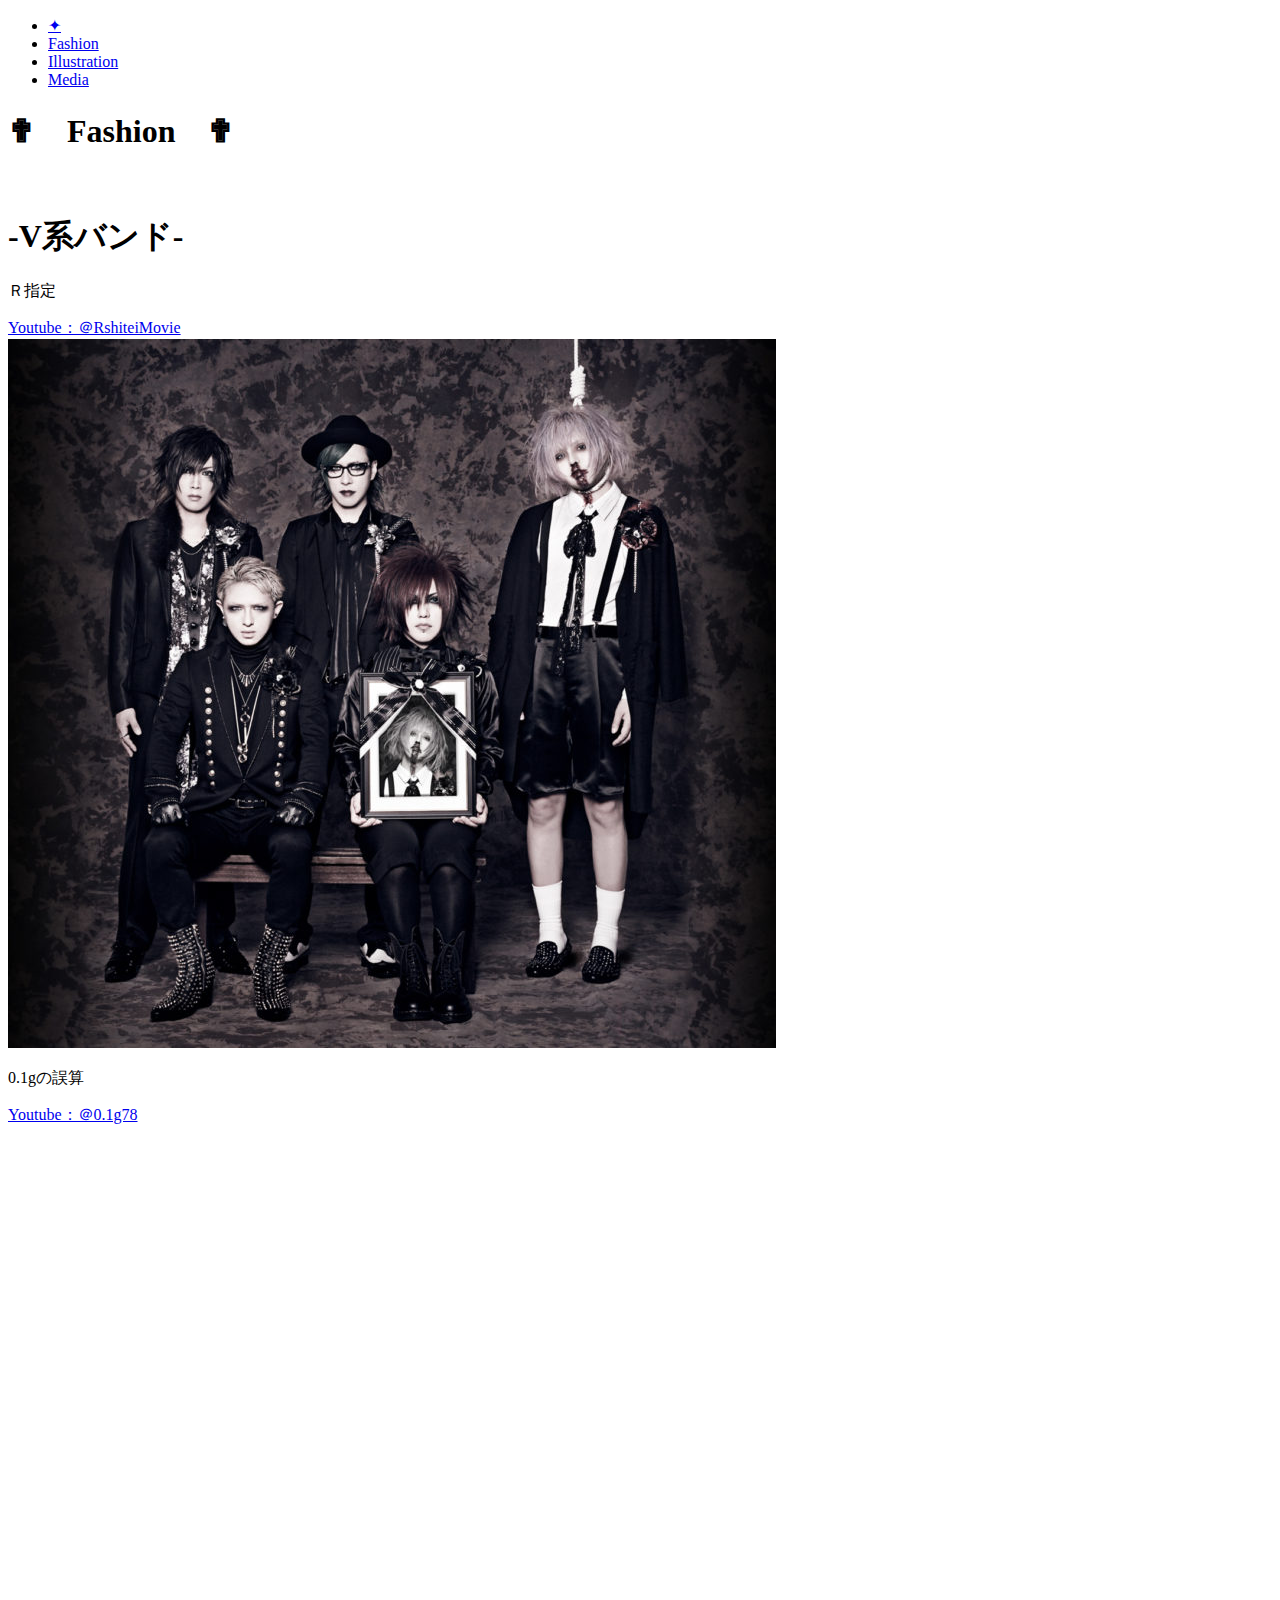
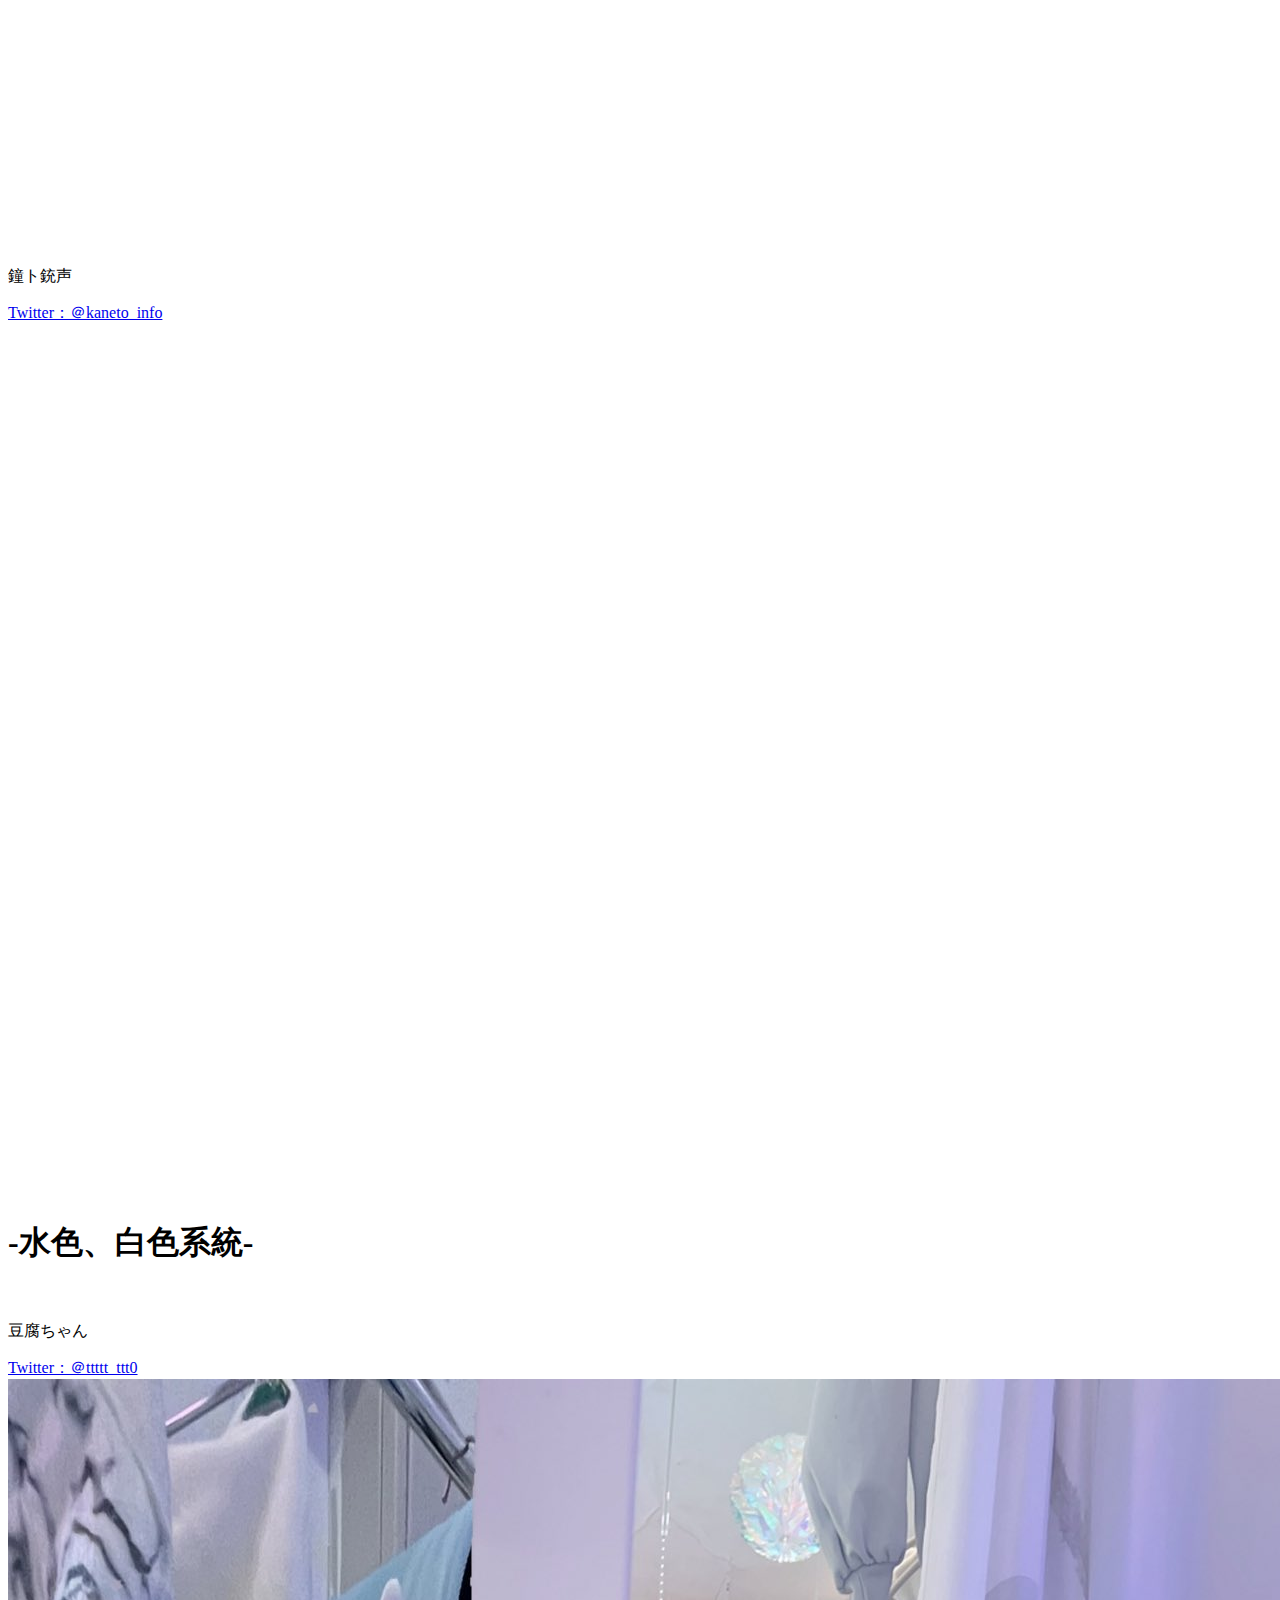
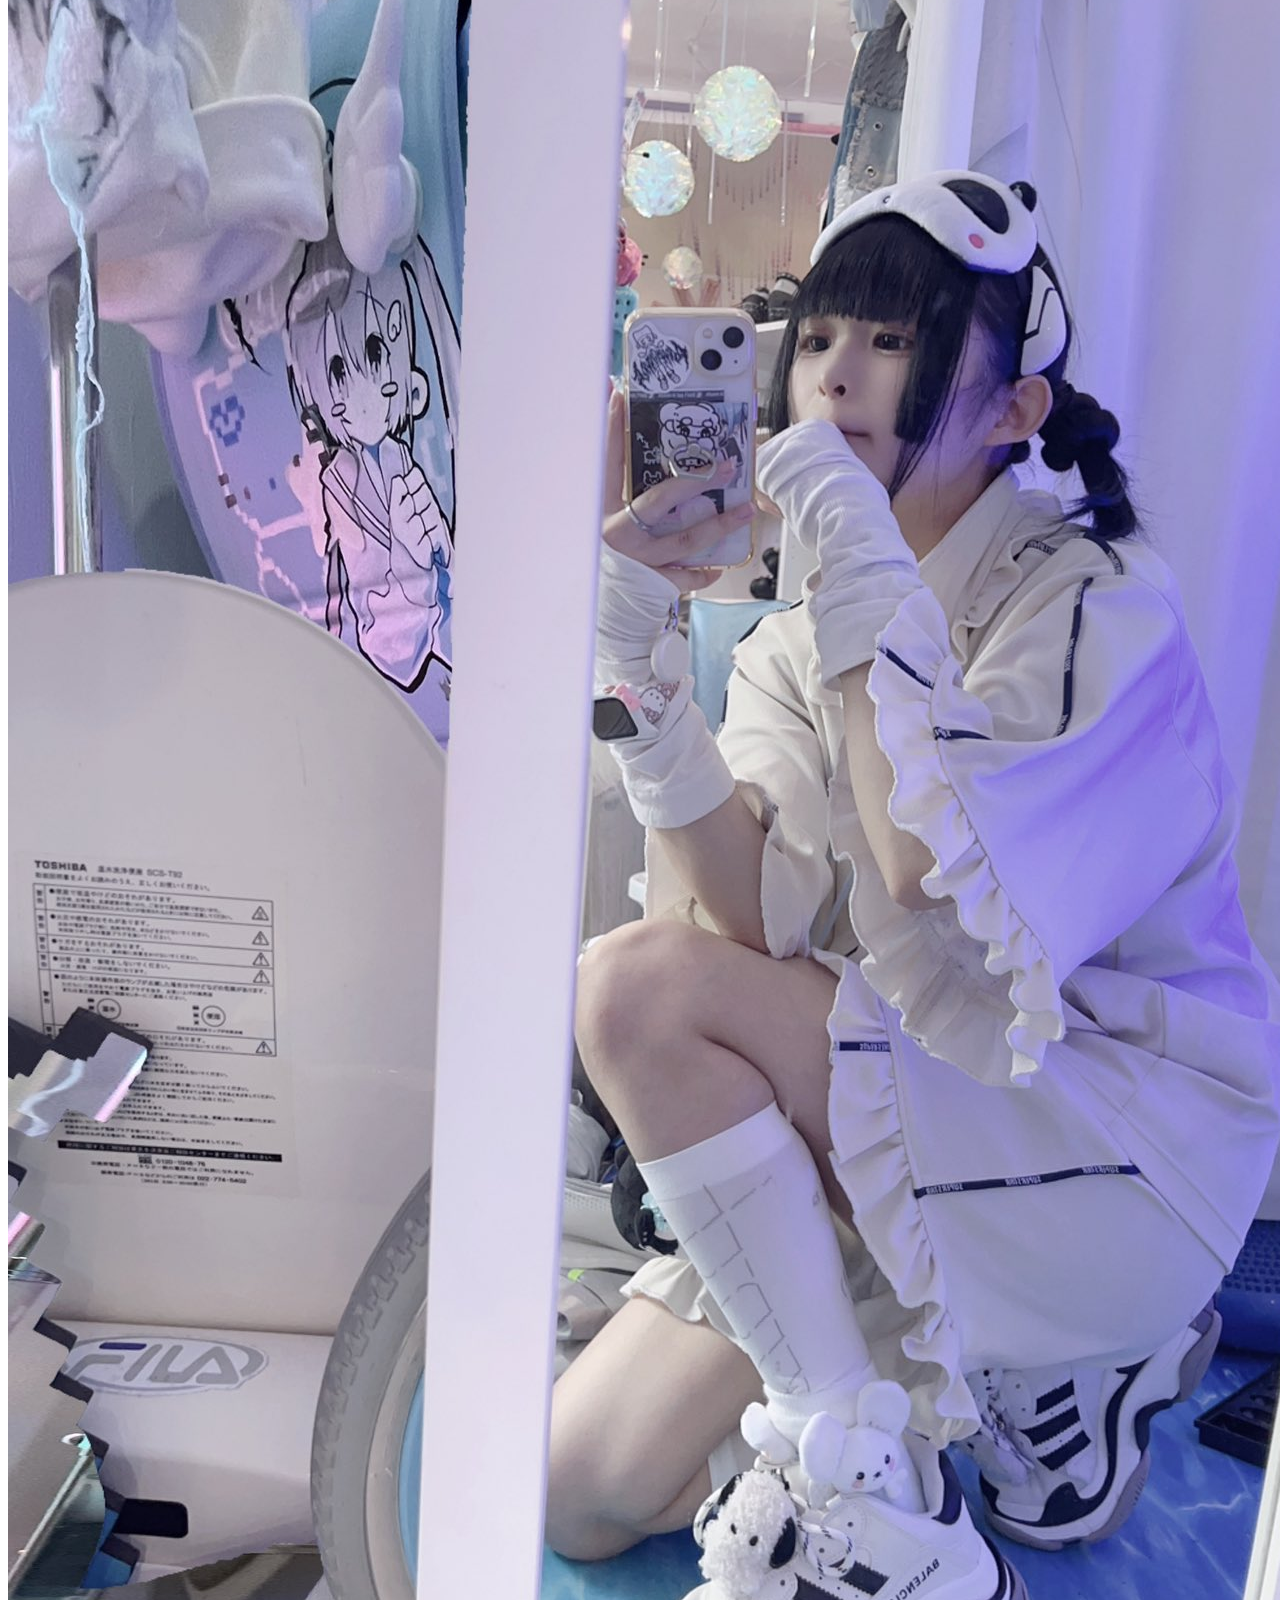
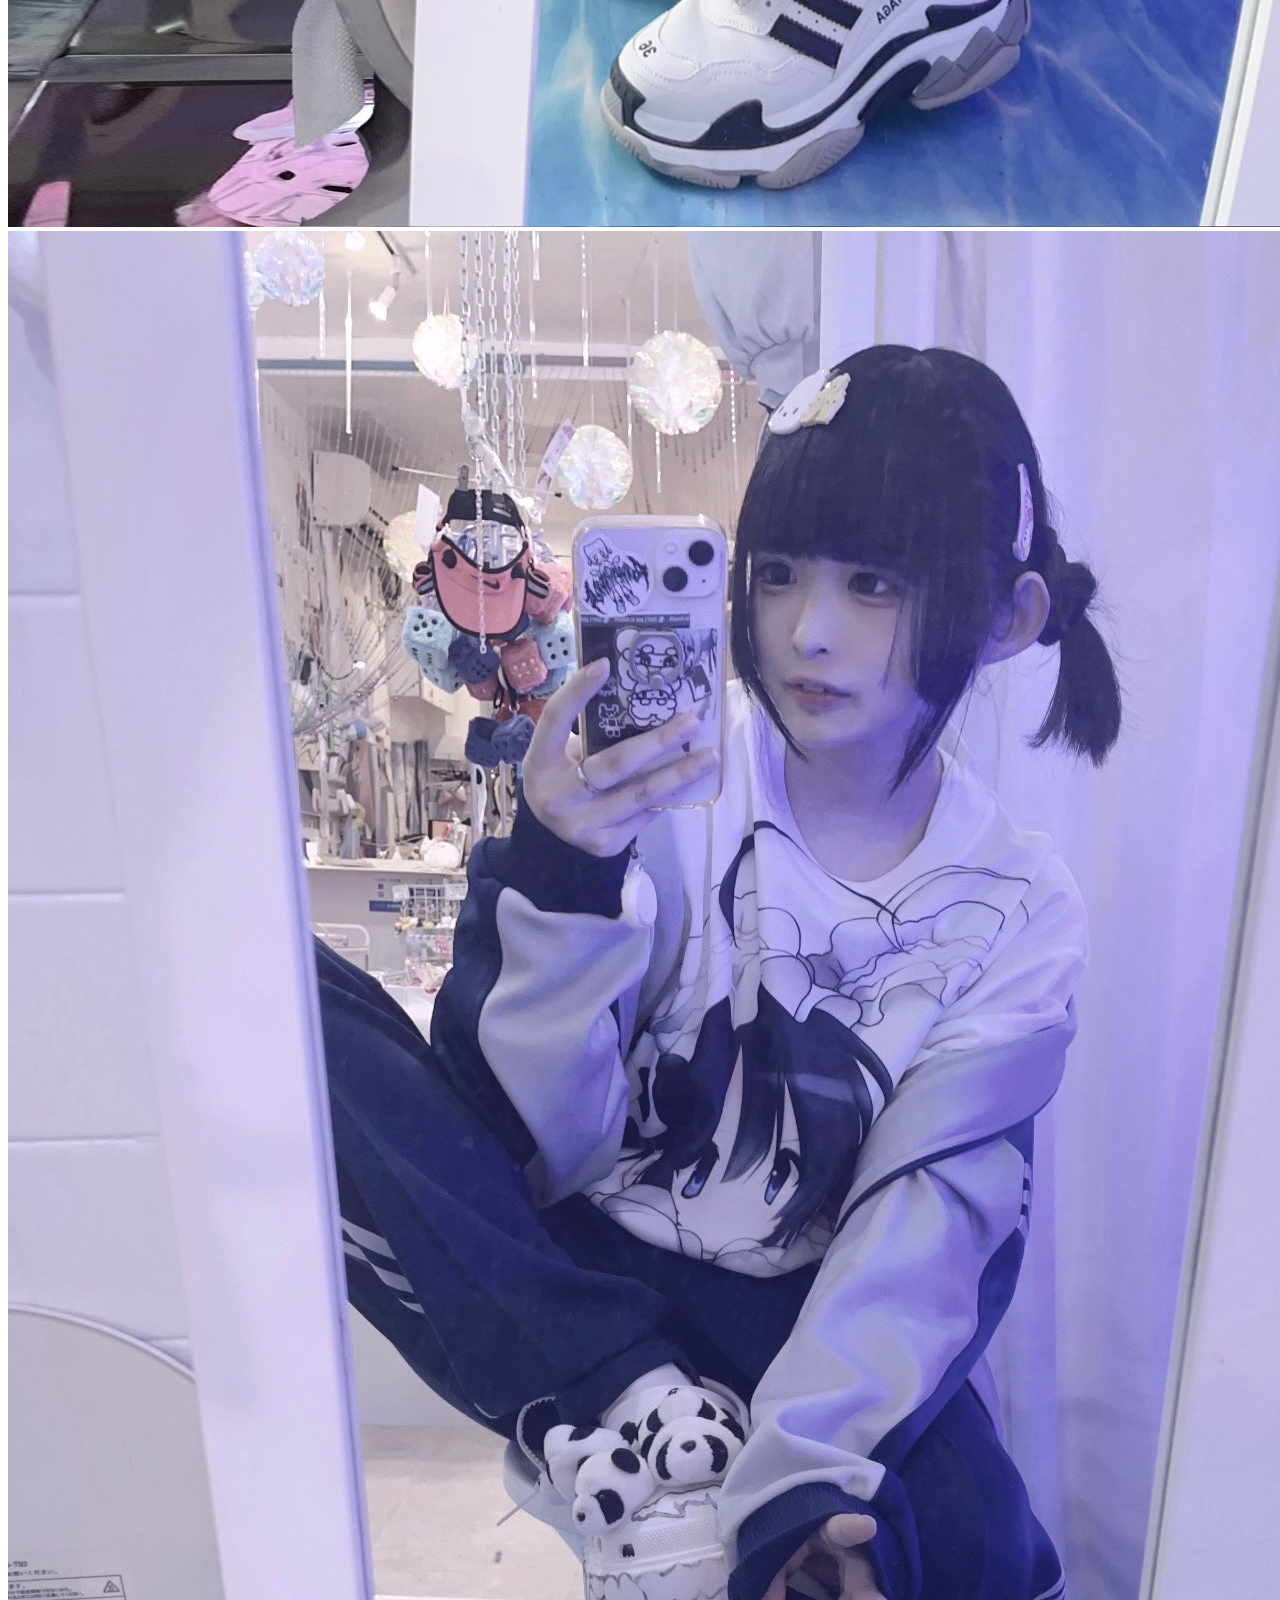
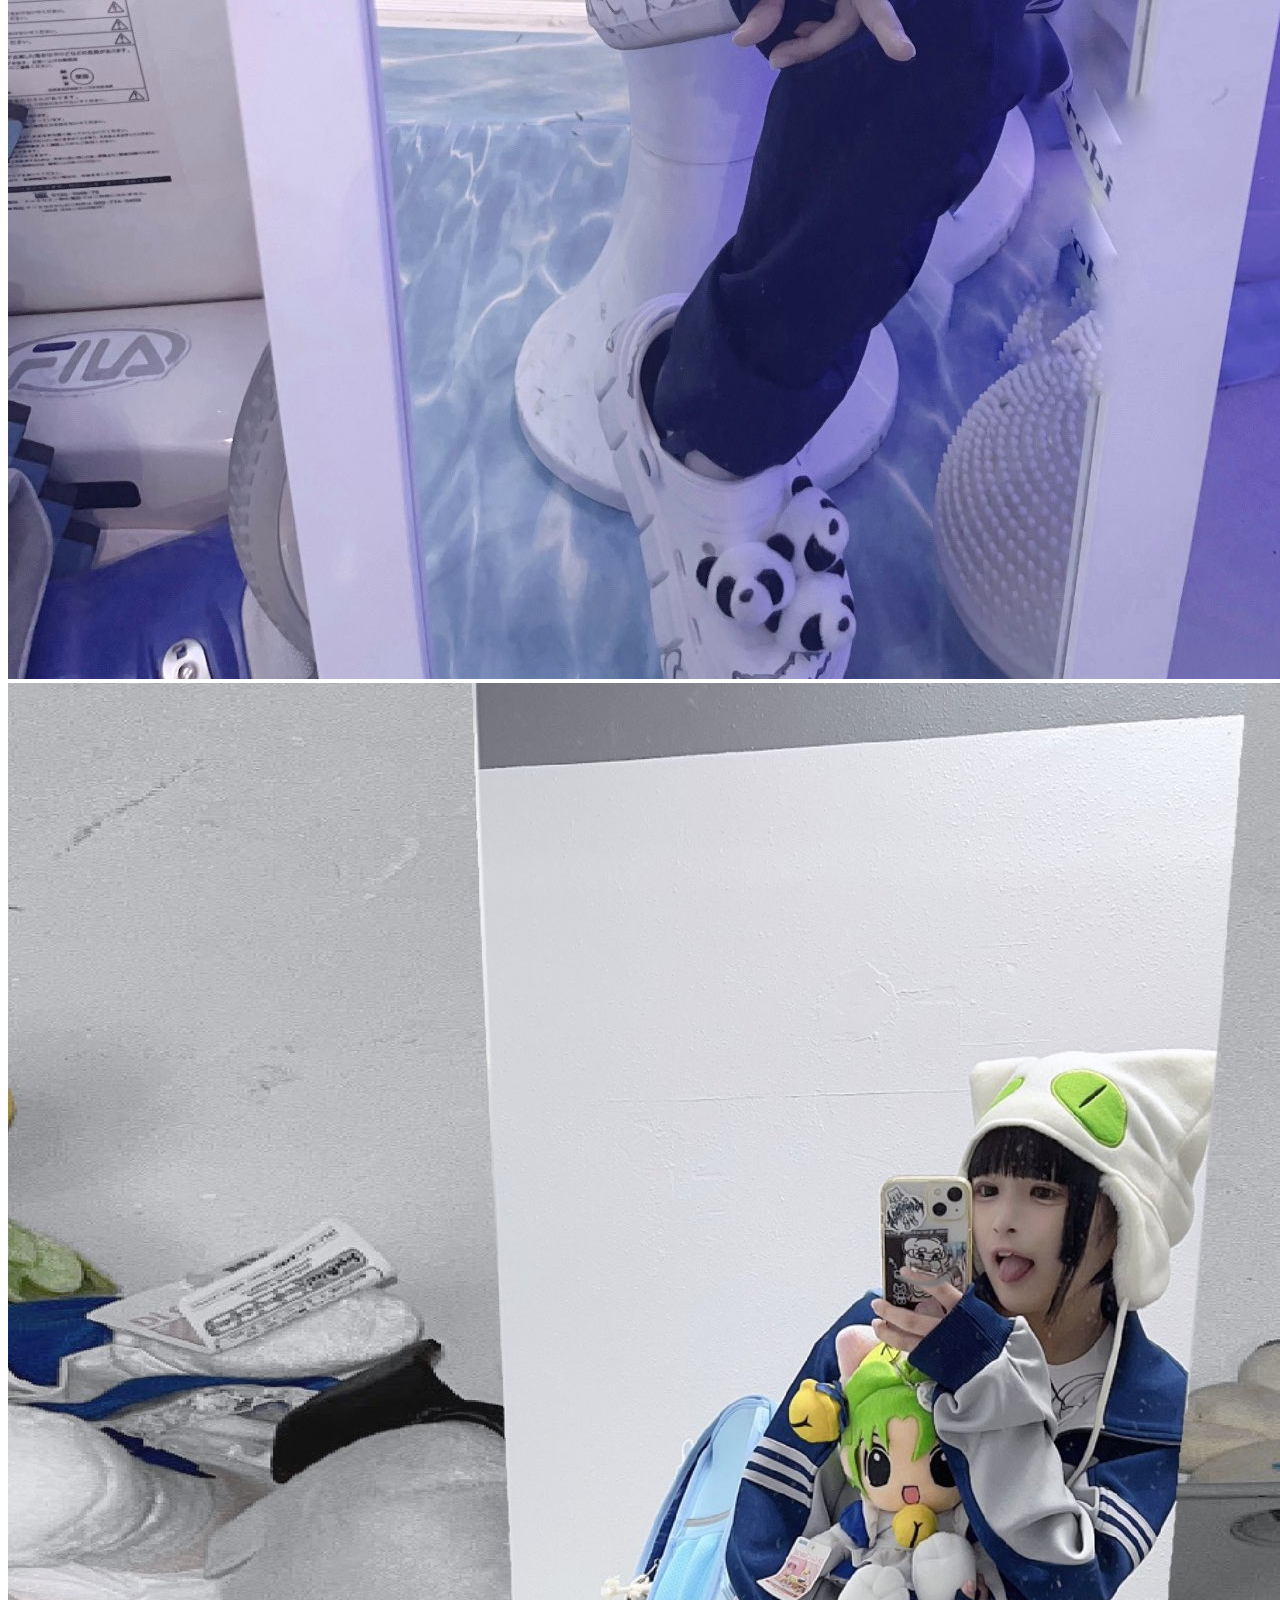
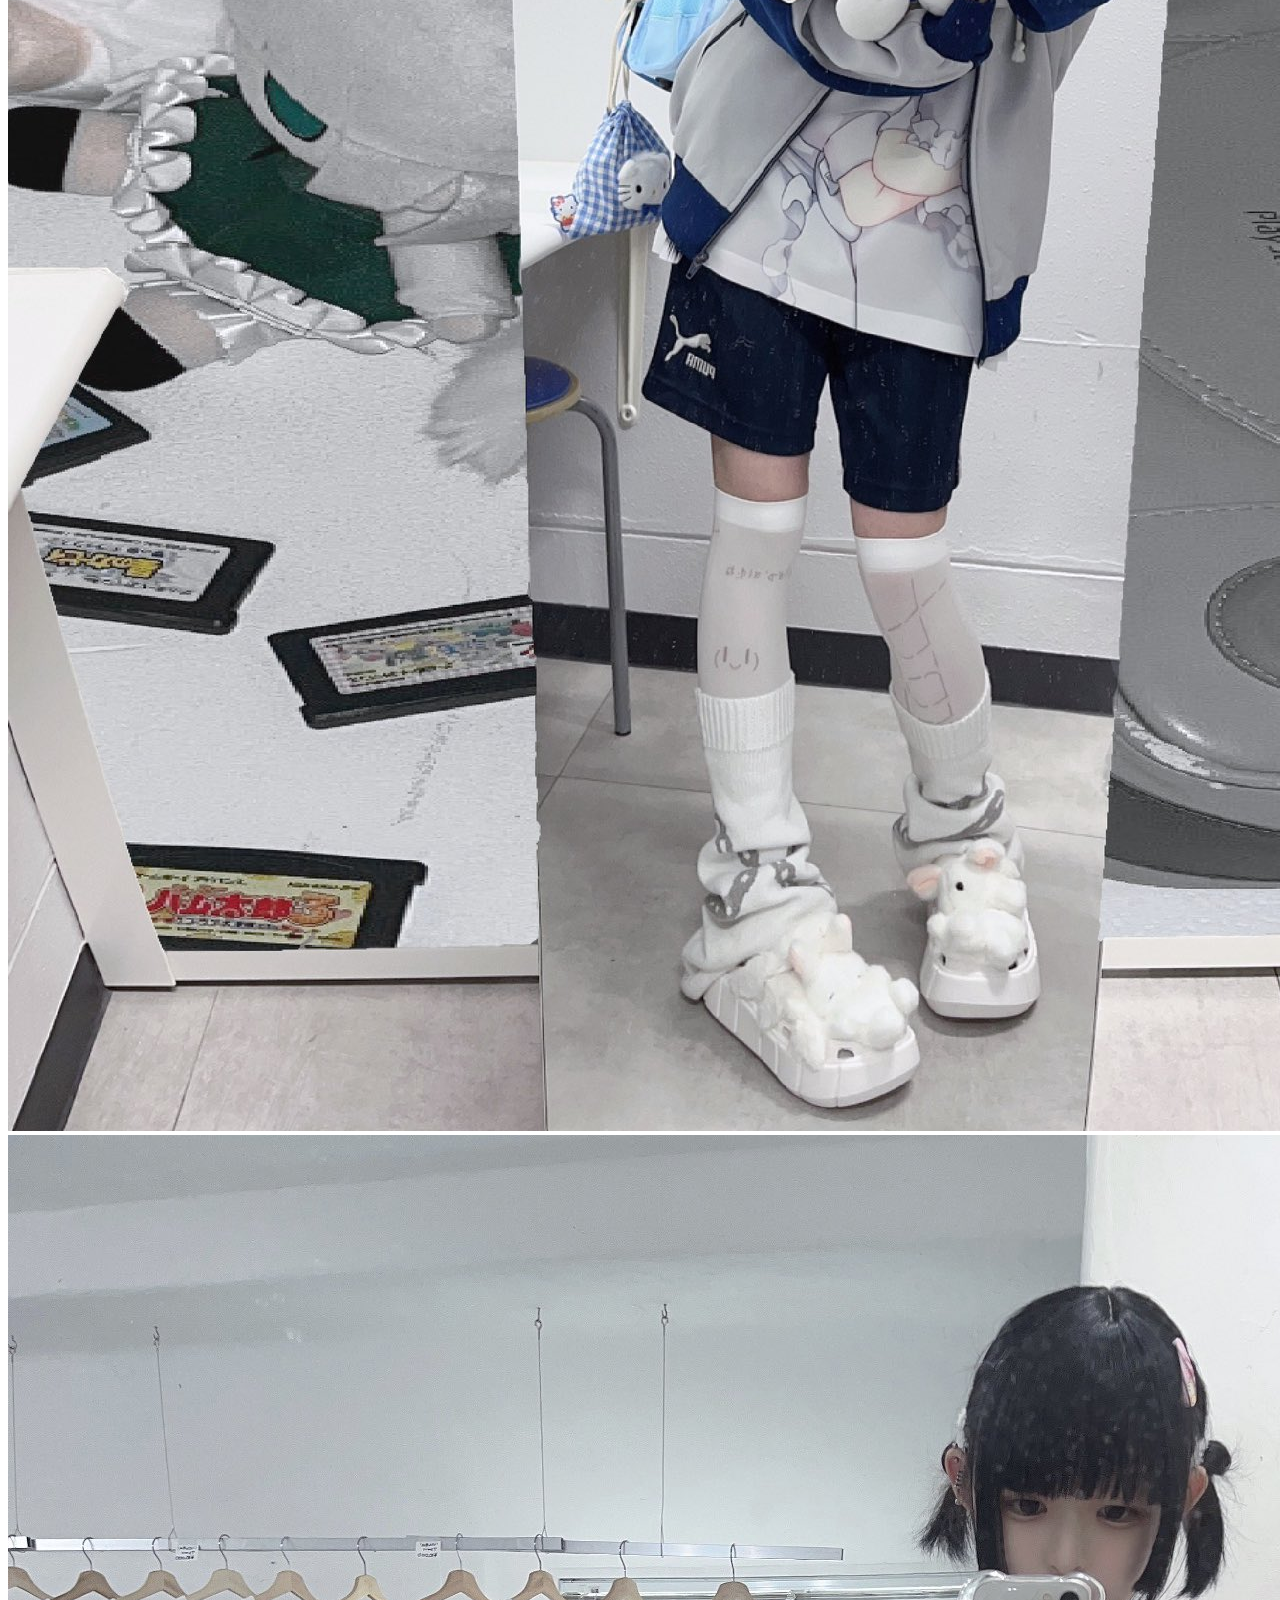
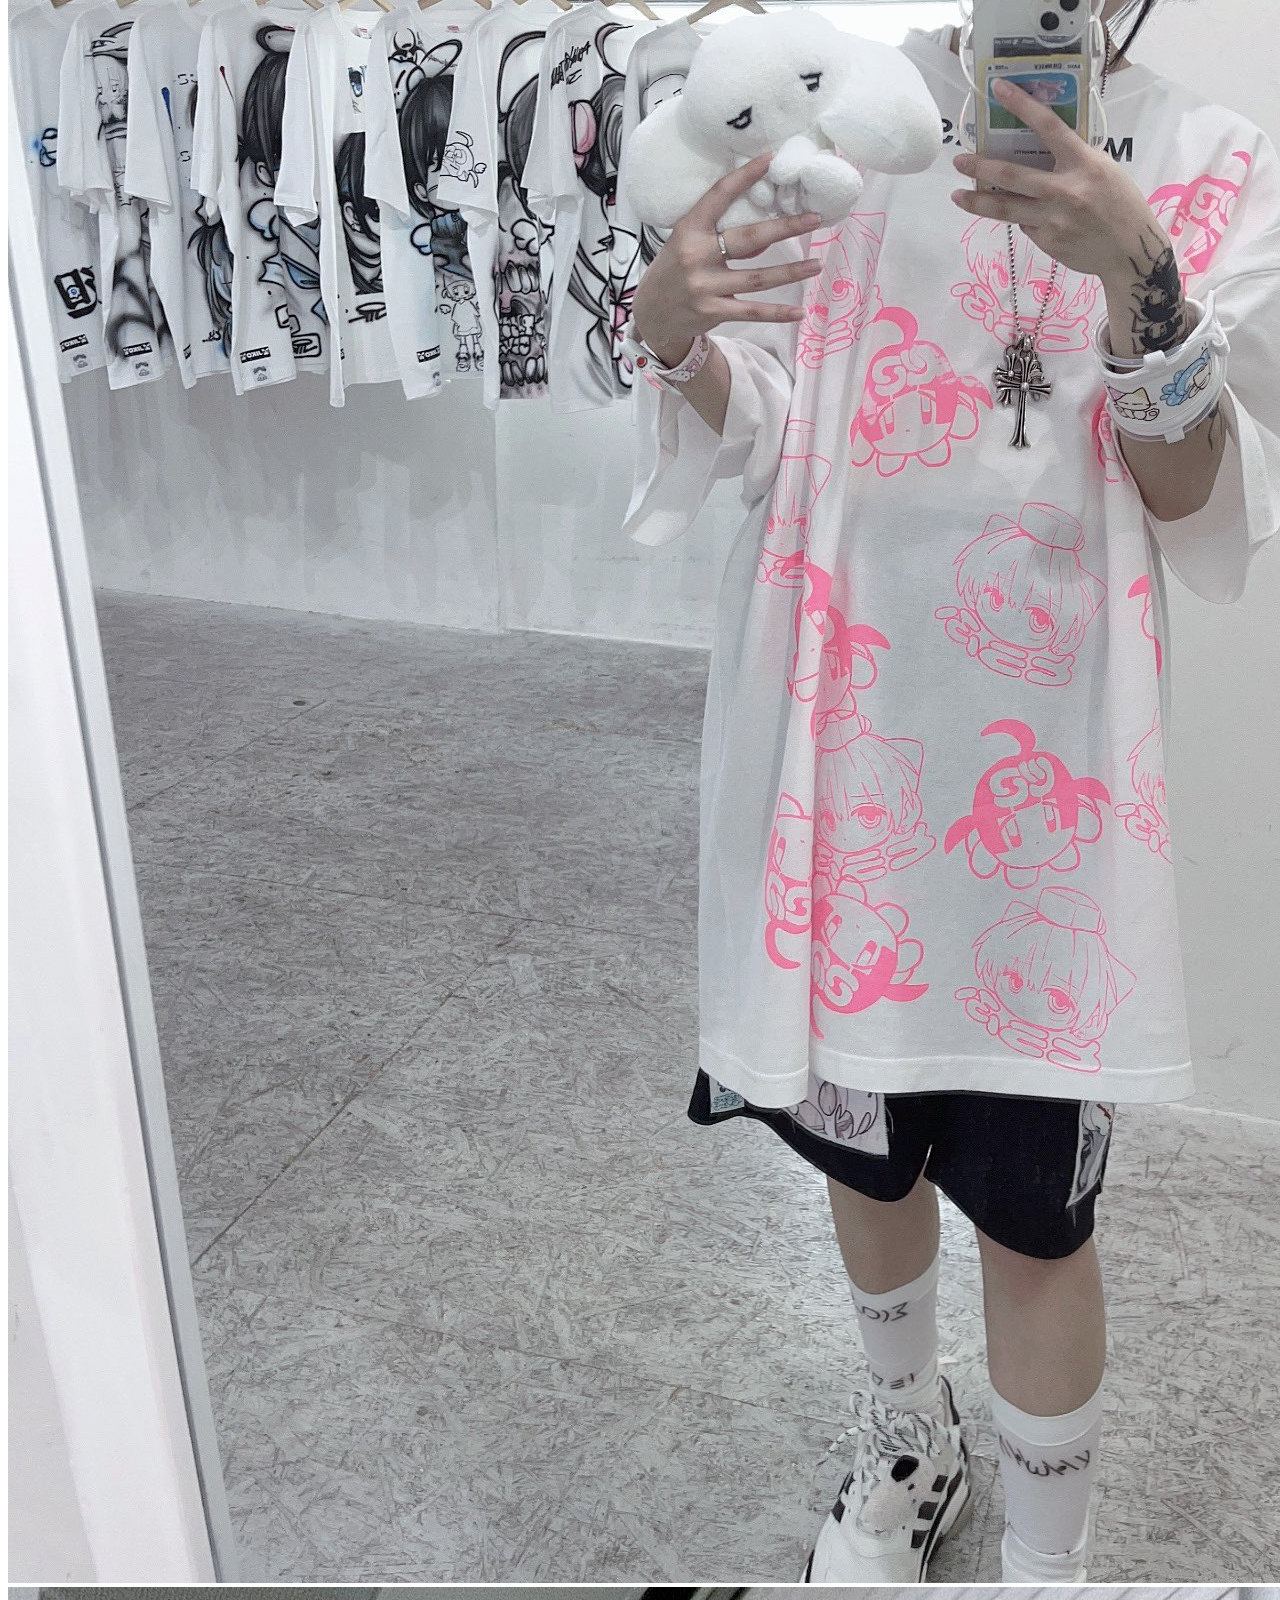
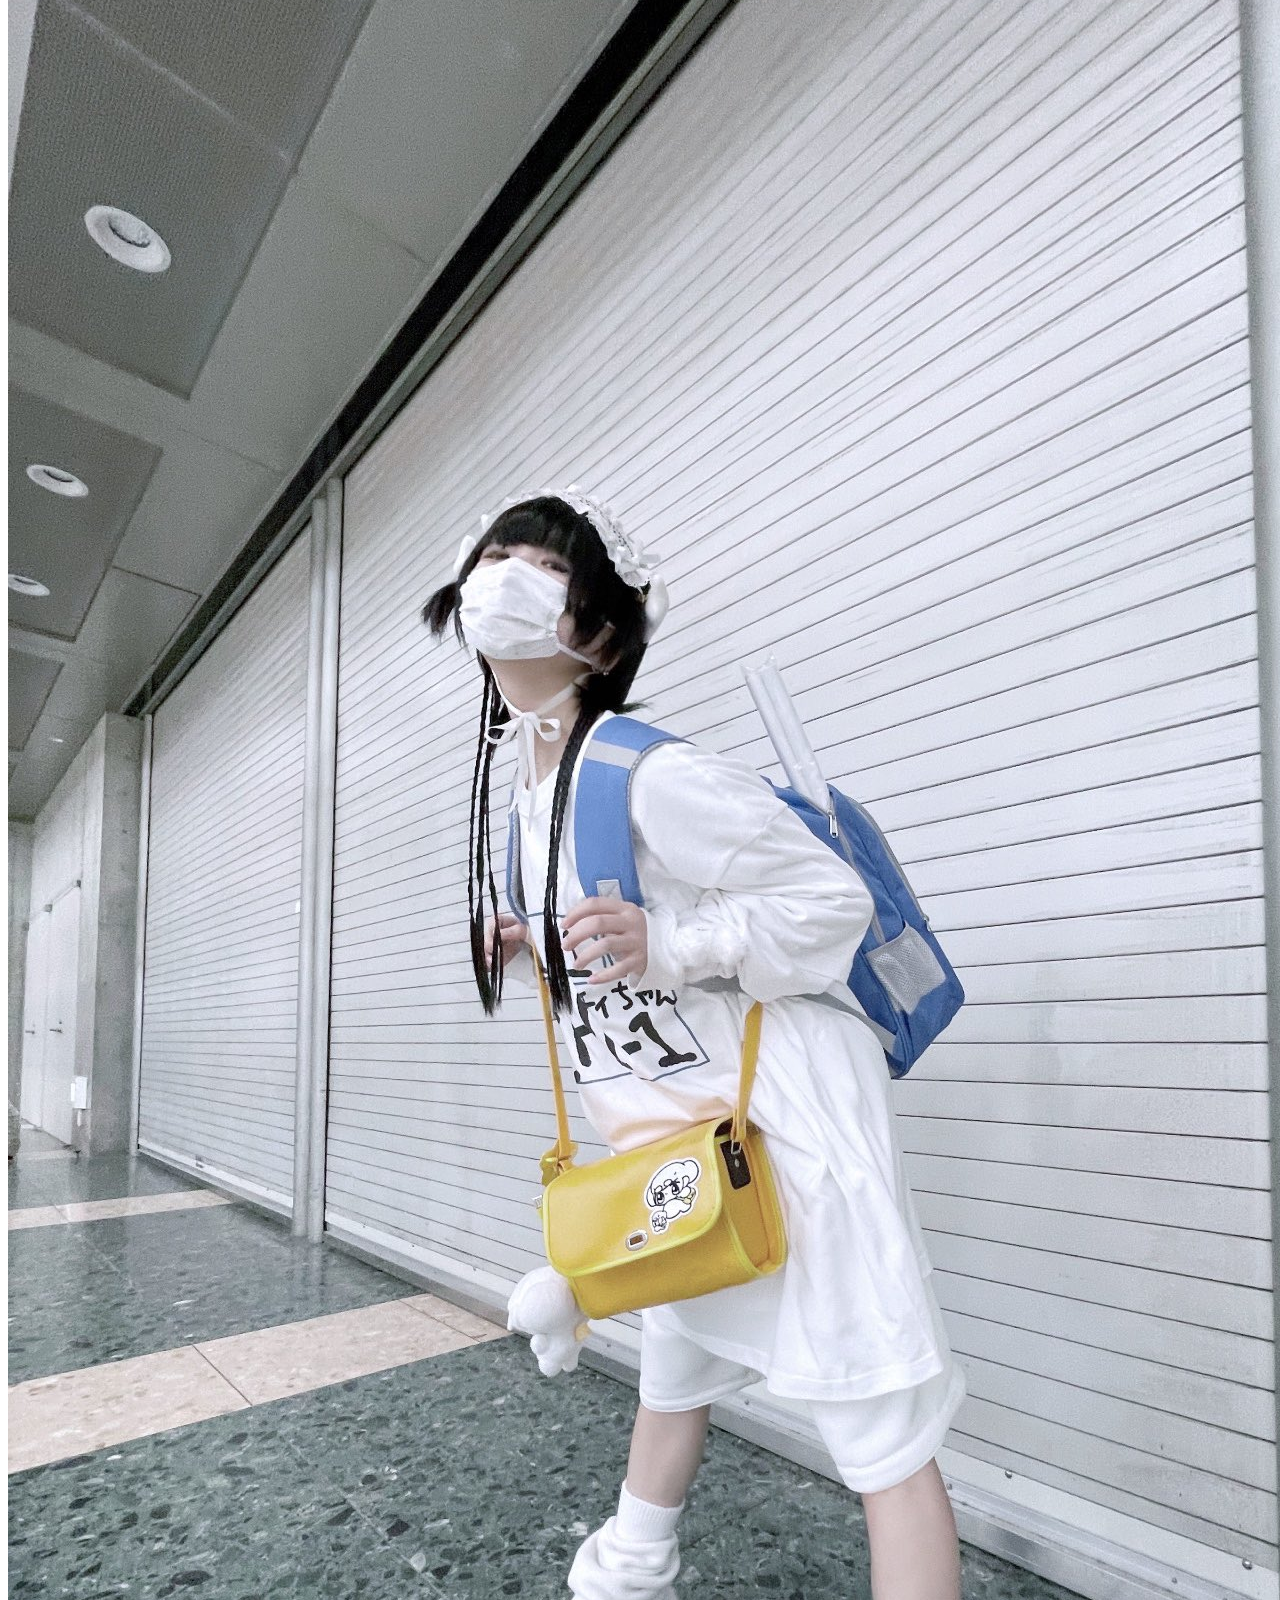
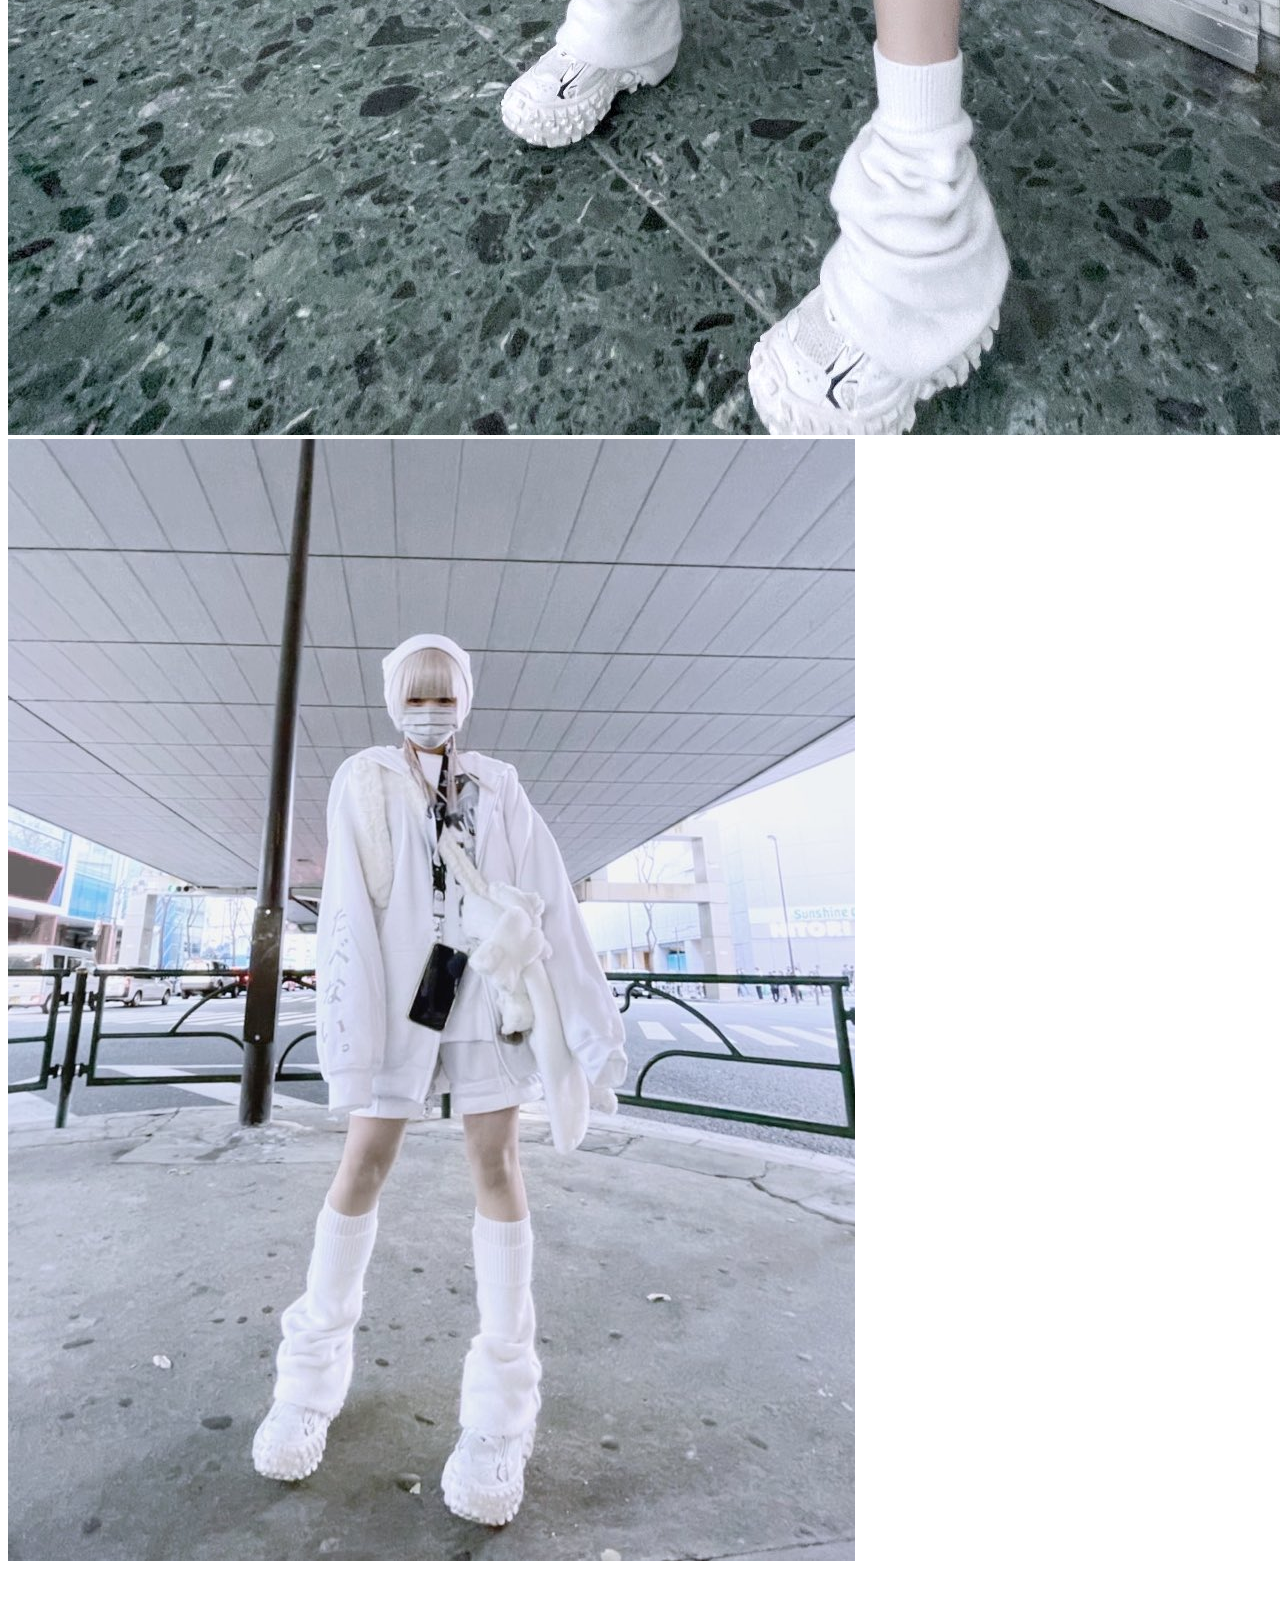
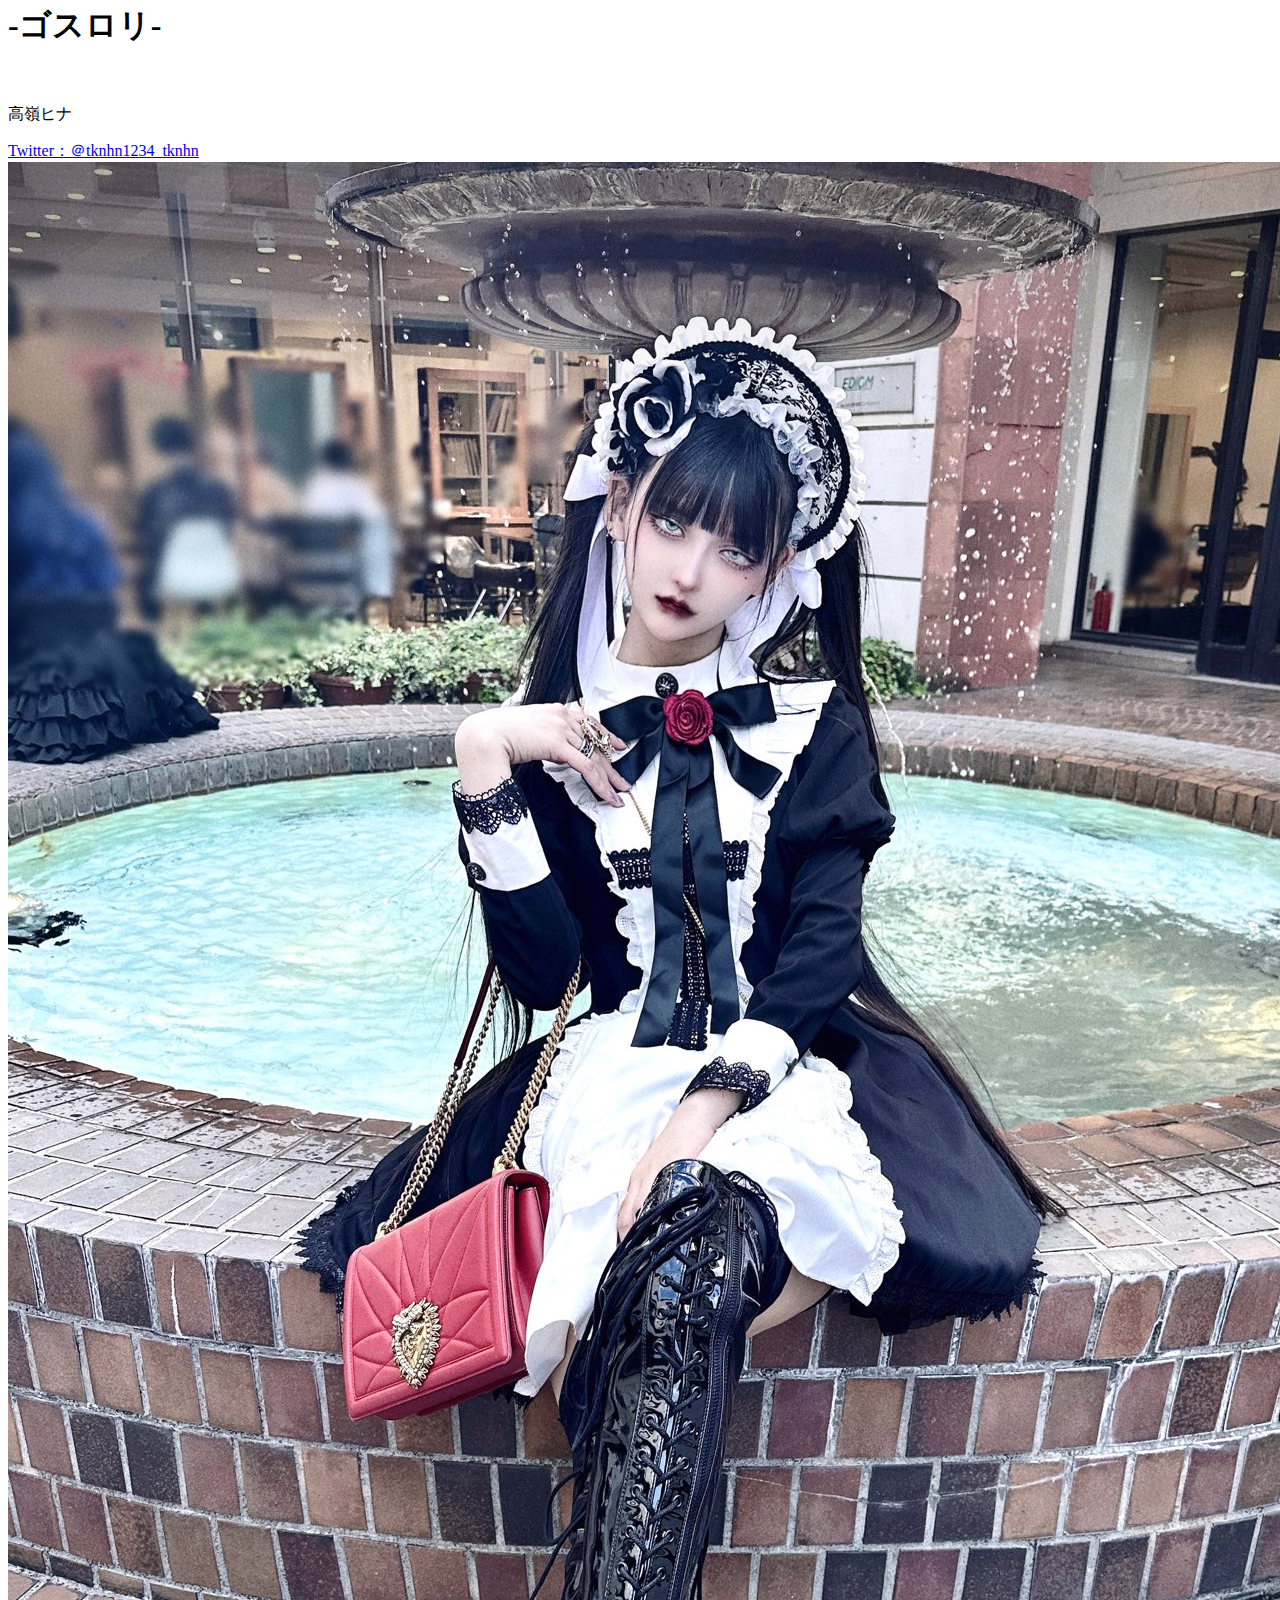
==== fashion.html @ 9aac8086 "Add files via upload" ====
<!DOCTYPE html>
<html lang="en">

<head>
    <!-- Required meta tags -->
    <meta charset="utf-8">
    <meta name="viewport" content="width=device-width, initial-scale=1, shrink-to-fit=no">

    <!-- Bootstrap CSS -->
    <link rel="stylesheet" href="https://cdn.jsdelivr.net/npm/bootstrap@4.6.2/dist/css/bootstrap.min.css"
        integrity="sha384-xOolHFLEh07PJGoPkLv1IbcEPTNtaed2xpHsD9ESMhqIYd0nLMwNLD69Npy4HI+N" crossorigin="anonymous">

    <!-- AOS -->
    <link rel="stylesheet" href="https://unpkg.com/aos@next/dist/aos.css" />
    <script src="https://unpkg.com/aos@next/dist/aos.js"></script>

    <!--自己的CSS-->
    <title>網頁期末</title>
    <link rel="stylesheet" href="CSS/fashion.css">
    <link rel="shortcut icon" href="images/jellyfish.jpg" type="image/x-icon">
</head>

<body>
    <div class="col-12">
        <nav id="menu_fix">
            <ul class="main_menu">
                <li><a href="index.html">✦</a></li>
                <li><a href="fashion.html">Fashion</a></li>
                <li><a href="illustration.html">Illustration</a></li>
                <li><a href="media.html">Media</a></li>
            </ul>
        </nav>
    </div>
    <div class="title">
        <h1>✟　Fashion　✟</h1>
    </div>
    <br>

    <div class="box col-md-12 col-12">
        <h1>-V系バンド-</h1>
        <div class="box01">
            <div class="rshitei_profile">
                <p class="h2">Ｒ指定</p>
                <a href="https://www.youtube.com/@RshiteiMovie" class="rshitei_youtube">Youtube：＠RshiteiMovie</a>
            </div>
            <div data-aos="fade-right">
                <img src="images/rshitei.jpg" class="vkei">
            </div>
        </div>
        <div class="box02">
            <div class="gosan_profile">
                <p class="h2">0.1gの誤算</p>
                <a href="https://www.youtube.com/@0.1g78" class="gosan_youtube">Youtube：＠0.1g78</a>
            </div>
            <div data-aos="fade-right">
                <img src="images/gosan.jpg" class="vkei">
            </div>
        </div>
        <div class="box03">
            <div class="kane_profile">
                <p class="h2">鐘ト銃声</p>
                <a href="https://twitter.com/kaneto_info" class="kane_twitter">Twitter：＠kaneto_info</a>
            </div>
            <div data-aos="fade-right">
                <img src="images/kane.jpg" class="vkei">
            </div>
        </div>
        <br>
        <h1>-水色、白色系統-</h1>
        <br>
        <p class="h2">豆腐ちゃん</p>
        <a href="https://twitter.com/ttttt_ttt0/media" class="tohu_twitter">Twitter：＠ttttt_ttt0</a>
        <div class="box04">
            <img src="images/tohucyan01.jpg" class="tohucyan">
            <img src="images/tohucyan02.jpg" class="tohucyan">
            <img src="images/tohucyan03.jpg" class="tohucyan">
            <img src="images/tohucyan04.jpg" class="tohucyan">
            <img src="images/tohucyan05.jpg" class="tohucyan">
            <img src="images/tohucyan06.jpg" class="tohucyan">
        </div>
        <br>
        <h1>-ゴスロリ-</h1>
        <br>
        <p class="h2">高嶺ヒナ</p>
        <a href="https://twitter.com/tknhn1234_tknhn" class="takane_twitter">Twitter：＠tknhn1234_tknhn</a>
        <div class="box05">
            <img src="images/takane01.jpg" class="takane">
            <img src="images/takane02.jpg" class="takane">
            <img src="images/takane03.jpg" class="takane">
            <img src="images/takane04.png" class="takane">
        </div>
        <br>
        <h1>-ギャル-</h1>
        <br>
        <p class="h2">ふきてぃす</p>
        <a href="https://twitter.com/GAL_fuki" class="fukitis_twitter">Twitter：＠GAL_fuki</a>
        <div class="box06">
            <img src="images/fukitis01.jpg" class="fukitis">
            <img src="images/fukitis02.jpg" class="fukitis">
            <img src="images/fukitis03.jpg" class="fukitis">
        </div>
    </div>
    <br>
    <footer>
        <div class="info">
            🄫takakura sahi, nanimoshitakunai.
        </div>
    </footer>

    <script>
        AOS.init({
            duration:1000,
        });
    </script>

    <!-- Optional JavaScript; choose one of the two! -->

    <!-- Option 1: jQuery and Bootstrap Bundle (includes Popper) -->
    <script src="https://cdn.jsdelivr.net/npm/jquery@3.5.1/dist/jquery.slim.min.js"
        integrity="sha384-DfXdz2htPH0lsSSs5nCTpuj/zy4C+OGpamoFVy38MVBnE+IbbVYUew+OrCXaRkfj"
        crossorigin="anonymous"></script>
    <script src="https://cdn.jsdelivr.net/npm/bootstrap@4.6.2/dist/js/bootstrap.bundle.min.js"
        integrity="sha384-Fy6S3B9q64WdZWQUiU+q4/2Lc9npb8tCaSX9FK7E8HnRr0Jz8D6OP9dO5Vg3Q9ct"
        crossorigin="anonymous"></script>

    <!-- Option 2: Separate Popper and Bootstrap JS -->
    <!--
    <script src="https://cdn.jsdelivr.net/npm/jquery@3.5.1/dist/jquery.slim.min.js" integrity="sha384-DfXdz2htPH0lsSSs5nCTpuj/zy4C+OGpamoFVy38MVBnE+IbbVYUew+OrCXaRkfj" crossorigin="anonymous"></script>
    <script src="https://cdn.jsdelivr.net/npm/popper.js@1.16.1/dist/umd/popper.min.js" integrity="sha384-9/reFTGAW83EW2RDu2S0VKaIzap3H66lZH81PoYlFhbGU+6BZp6G7niu735Sk7lN" crossorigin="anonymous"></script>
    <script src="https://cdn.jsdelivr.net/npm/bootstrap@4.6.2/dist/js/bootstrap.min.js" integrity="sha384-+sLIOodYLS7CIrQpBjl+C7nPvqq+FbNUBDunl/OZv93DB7Ln/533i8e/mZXLi/P+" crossorigin="anonymous"></script>
    -->
</body>

</html>
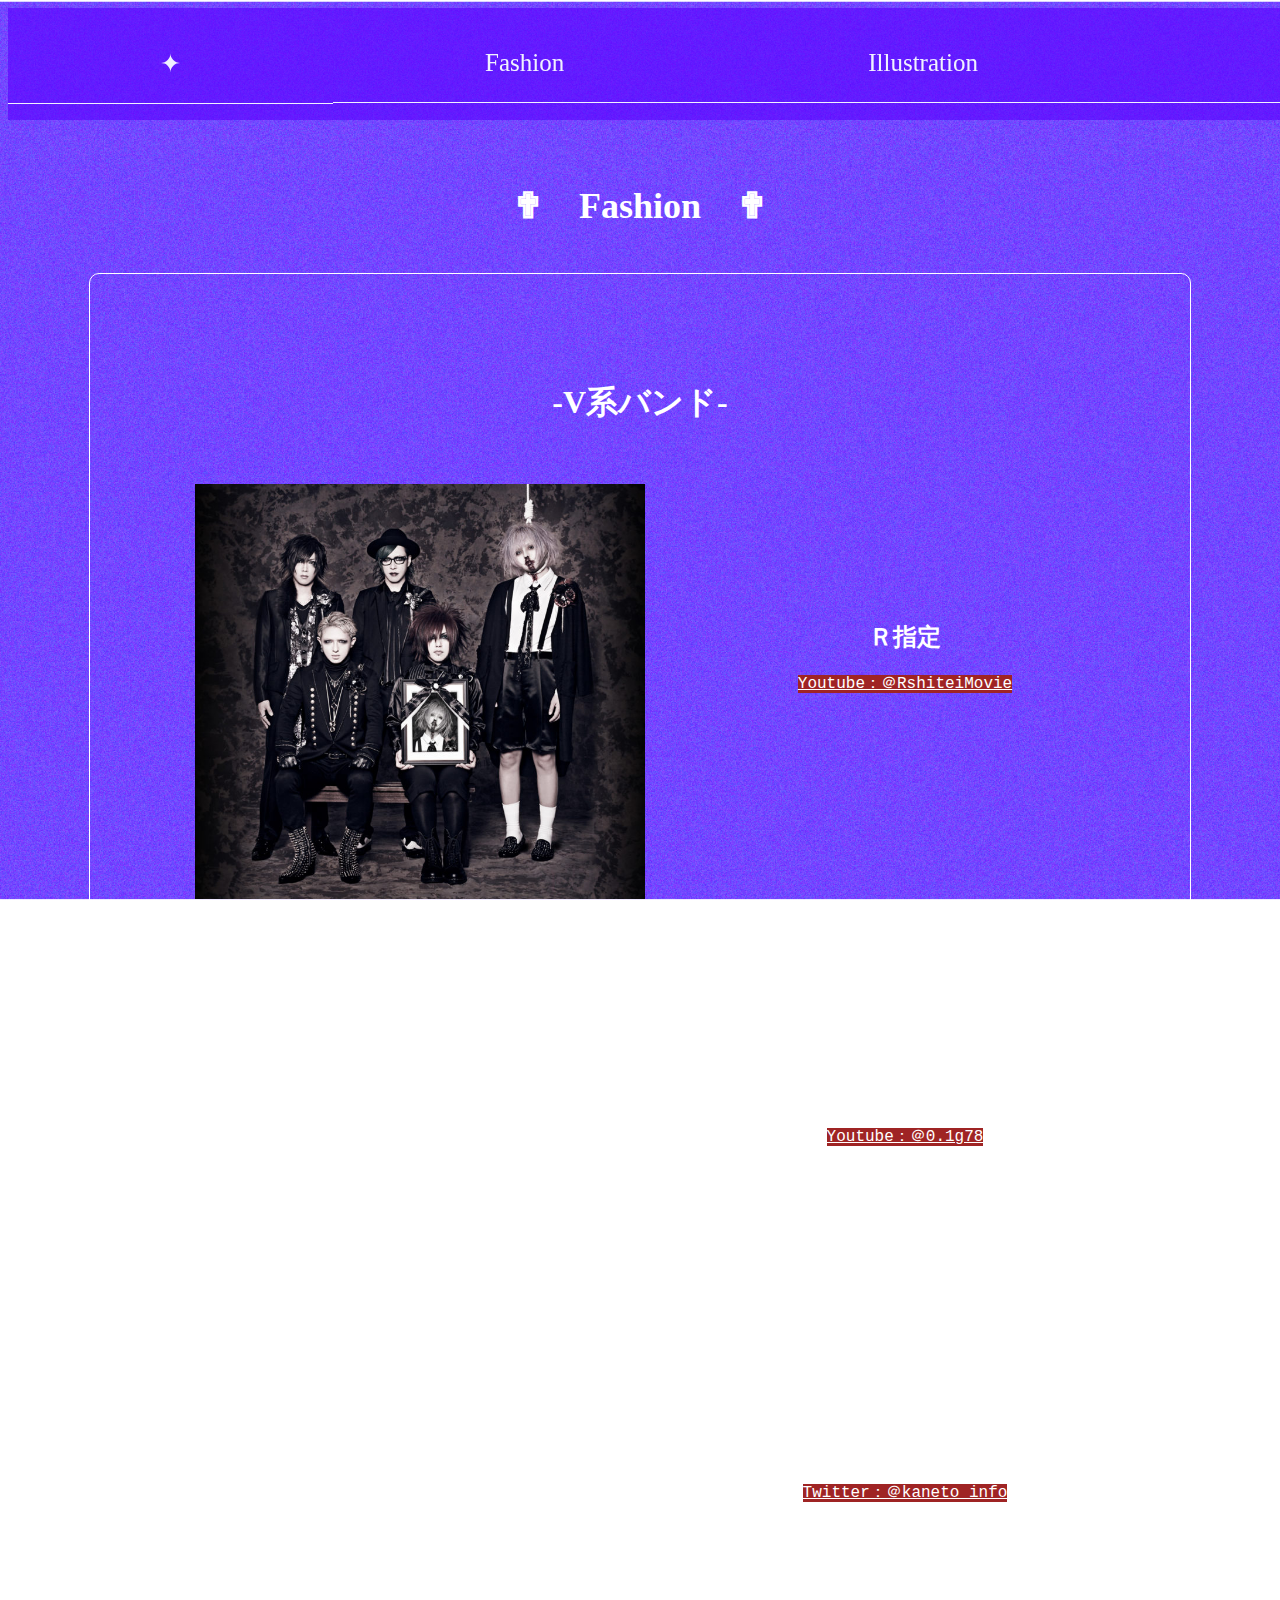
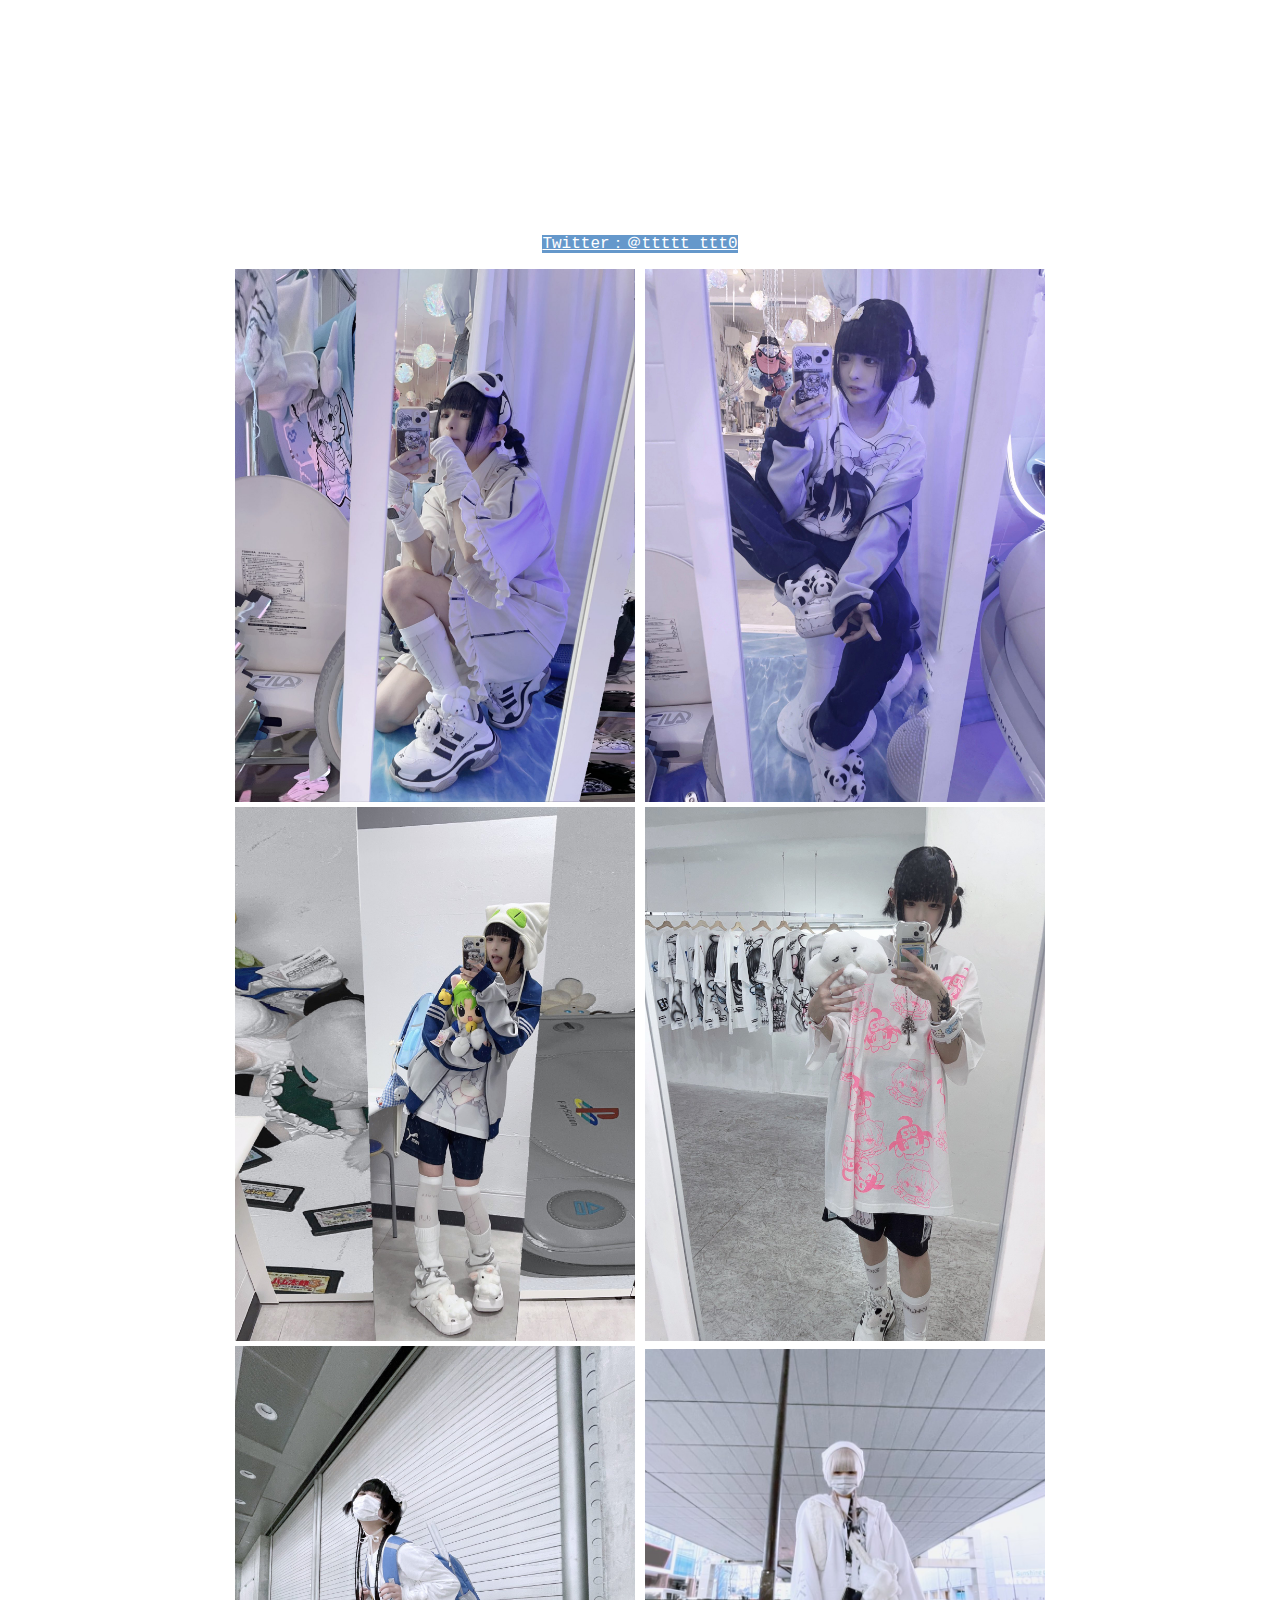
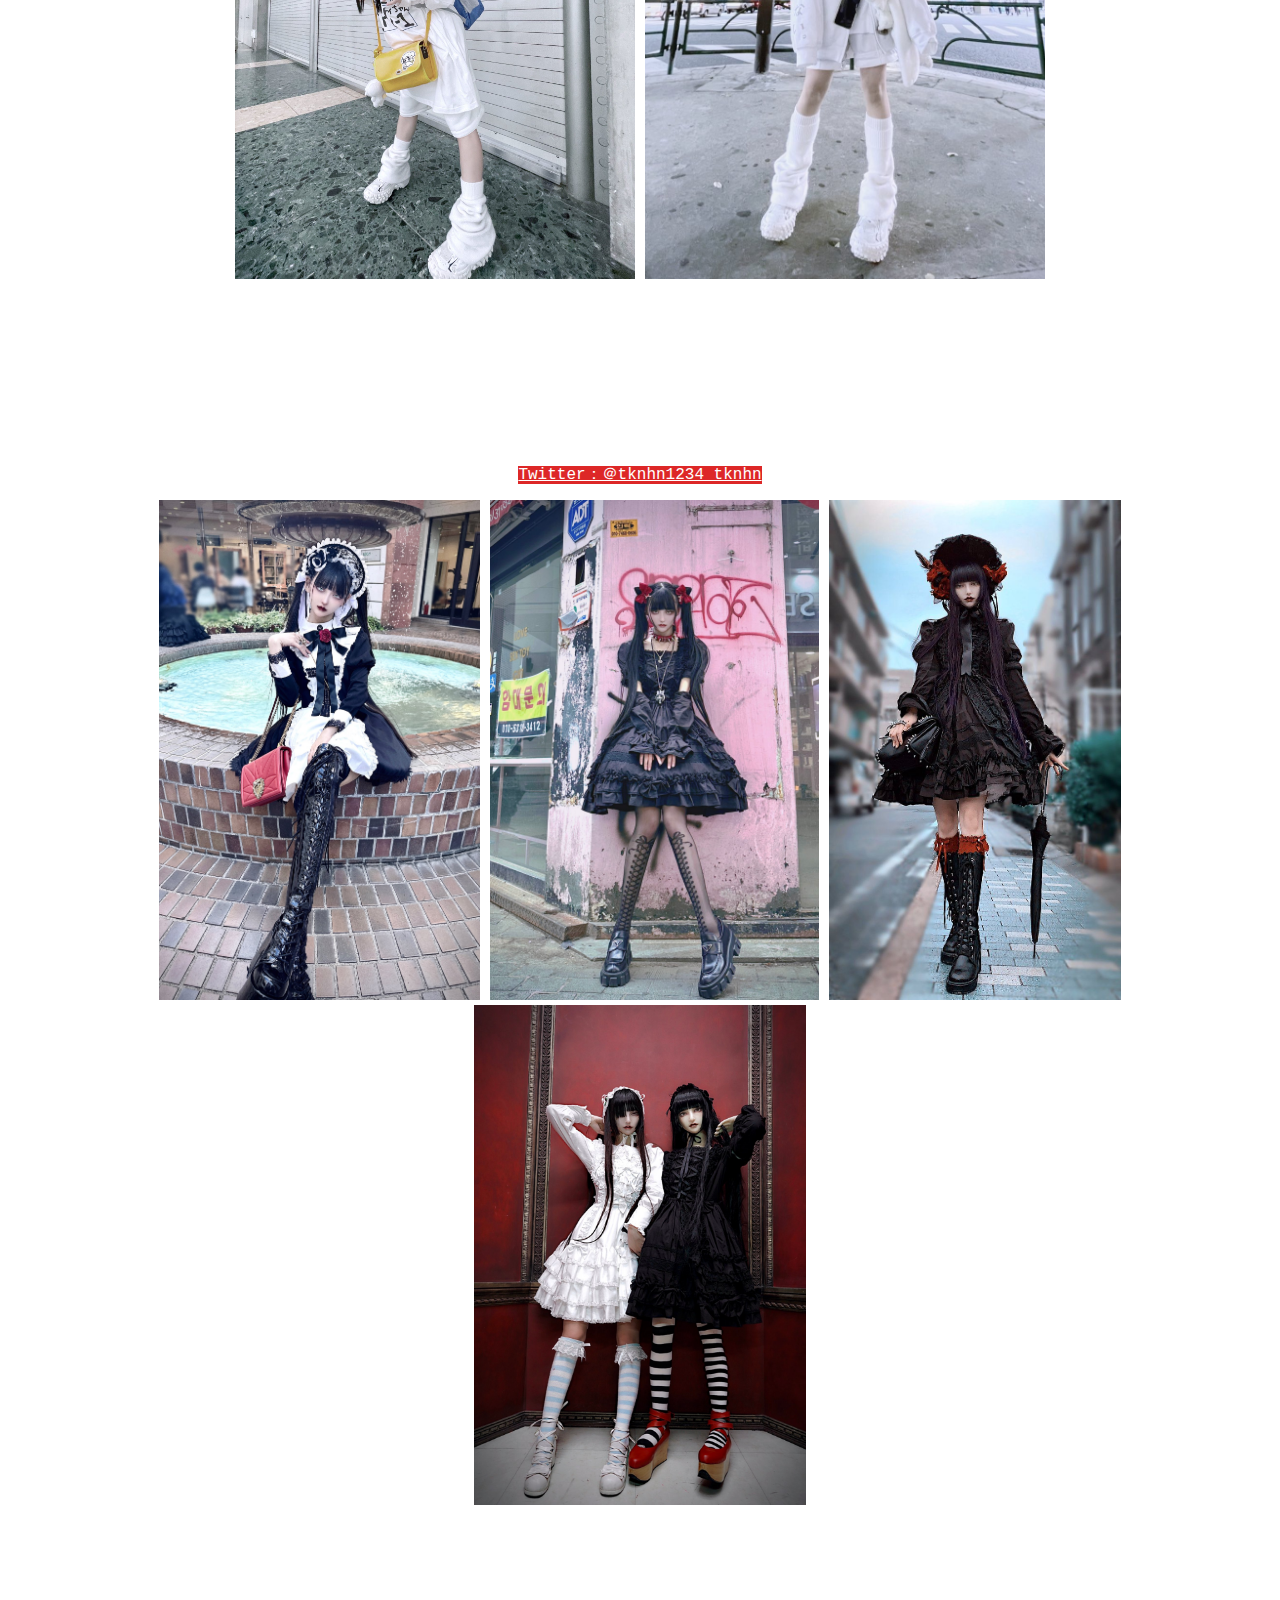
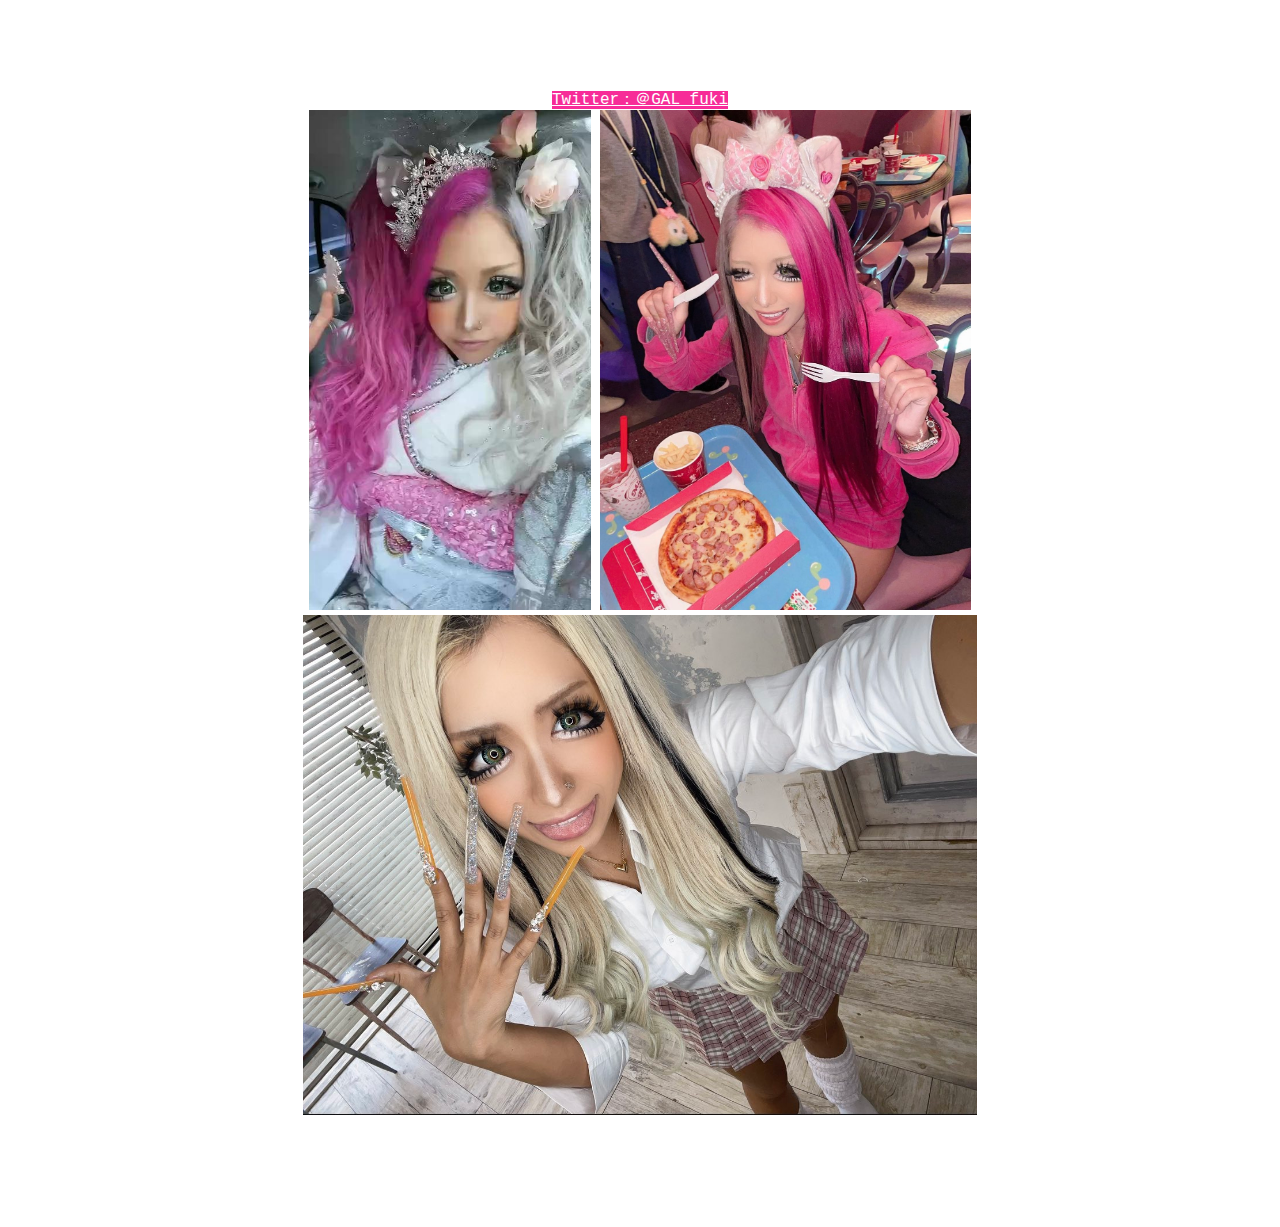
==== commit 025d6934: "Update fashion.html" ====
--- a/fashion.html
+++ b/fashion.html
@@ -16,7 +16,7 @@
 
     <!--自己的CSS-->
     <title>網頁期末</title>
-    <link rel="stylesheet" href="CSS/fashion.css">
+    <link rel="stylesheet" href="css/fashion.css">
     <link rel="shortcut icon" href="images/jellyfish.jpg" type="image/x-icon">
 </head>
 
@@ -131,4 +131,4 @@
     -->
 </body>
 
-</html>+</html>
--- a/css/fashion.css
+++ b/css/fashion.css
@@ -0,0 +1,165 @@
+#menu_fix{
+    position: fixed;
+    background-color: rgba(89, 0, 255, 0.614);
+    display: flex;
+    z-index: 10;
+    justify-content: center   
+}
+
+.main_menu{
+    list-style: none;
+    padding: 0;
+    position: relative;
+    display: flex;
+    justify-content: center
+}
+
+.main_menu li{
+    display: inline-block;
+}
+
+.main_menu li a{
+    display: block;
+    border-bottom-style: solid;
+    border-width: 0.5px;
+    padding: 25px 152px;
+    text-decoration: none;
+    font-size: 25px;
+    color: rgb(240, 241, 255);
+}
+
+.main_menu li a:hover{
+    color: rgb(234, 158, 255)
+}
+
+.h2{
+    color: rgb(255, 255, 255);
+    font-family: sans-serif;
+    display: block;
+    font-size: 1.5em;
+    margin-block-start: 0.83em;
+    margin-block-end: 0.83em;
+    margin-inline-start: 0px;
+    margin-inline-end: 0px;
+    font-weight: bold;
+}
+
+body{
+    background-image: url(../images/bg_noise.jpg);
+    background-size: cover;
+    background-repeat: no-repeat;
+    background-attachment: fixed;
+    font-family: Impact;
+    text-align: center;
+}
+
+.carousel-item image{
+    height: 300;
+}
+
+.title{
+    padding-top: 150px;
+    color: rgb(255, 255, 255);
+    font-family: Impact;
+    font-size: large;
+}
+.box{
+    border: solid  white;
+    width: 1000px;
+    margin:0 auto;
+    border-radius: 10px;
+    border-width: 0.5px;
+    padding: 50px;
+    font-family: 'Courier New', Courier, monospace;
+    color: rgb(255, 255, 255);
+}
+.box h1{
+    position: relative;
+    top: 35px;
+    display: block;
+    font-family: Yu Mincho;
+}
+.rshitei_profile{
+    position: relative;
+    left: 265px;
+    top: 210px;
+    display: block;
+}
+.rshitei_profile a{
+    background: rgb(159, 36, 36);
+    color: rgb(255, 255, 255);
+}
+.gosan_profile{
+    position: relative;
+    left: 265px;
+    top: 155px;
+    display: block;
+}
+.gosan_profile a{
+    background: rgb(159, 36, 36);
+    color: rgb(255, 255, 255);
+}
+.kane_profile{
+    position: relative;
+    left: 265px;
+    top: 165px;
+    display: block;
+}
+.kane_profile a{
+    background: rgb(159, 36, 36);
+    color: rgb(255, 255, 255);
+}
+.vkei{
+    position: relative;
+    left: 55px;
+    display: block;
+    width: 450px;
+}
+.tohu_twitter{
+    background-color: rgb(101, 152, 203);
+    color: rgb(255, 255, 255)
+}
+.box04{
+    position: relative;
+    top: 15px;
+}
+.box04 p{
+    position: relative;
+    left: 450px;
+    top: 35px;
+    display: block;
+    font-size: 18px;
+}
+.tohucyan{
+    width: 40%;
+}
+.takane_twitter{
+    background-color: rgb(221, 39, 39);
+    color: rgb(255, 255, 255)
+}
+.box05{
+    position: relative;
+    top: 15px;
+}
+.takane{
+    width: auto;
+    height: 500px;
+}
+.fukitis{
+    width: auto;
+    height: 500px;
+}
+
+.fukitis_twitter{
+    background-color: rgb(247, 44, 152);
+    color: rgb(255, 255, 255)
+}
+.info{
+    box-sizing: border-box;
+    color: rgb(255, 255, 255);
+    width: 100%;
+    height: 30px;
+    line-height: 30px;
+    text-align: center;
+    font-family: Yu Mincho;
+}